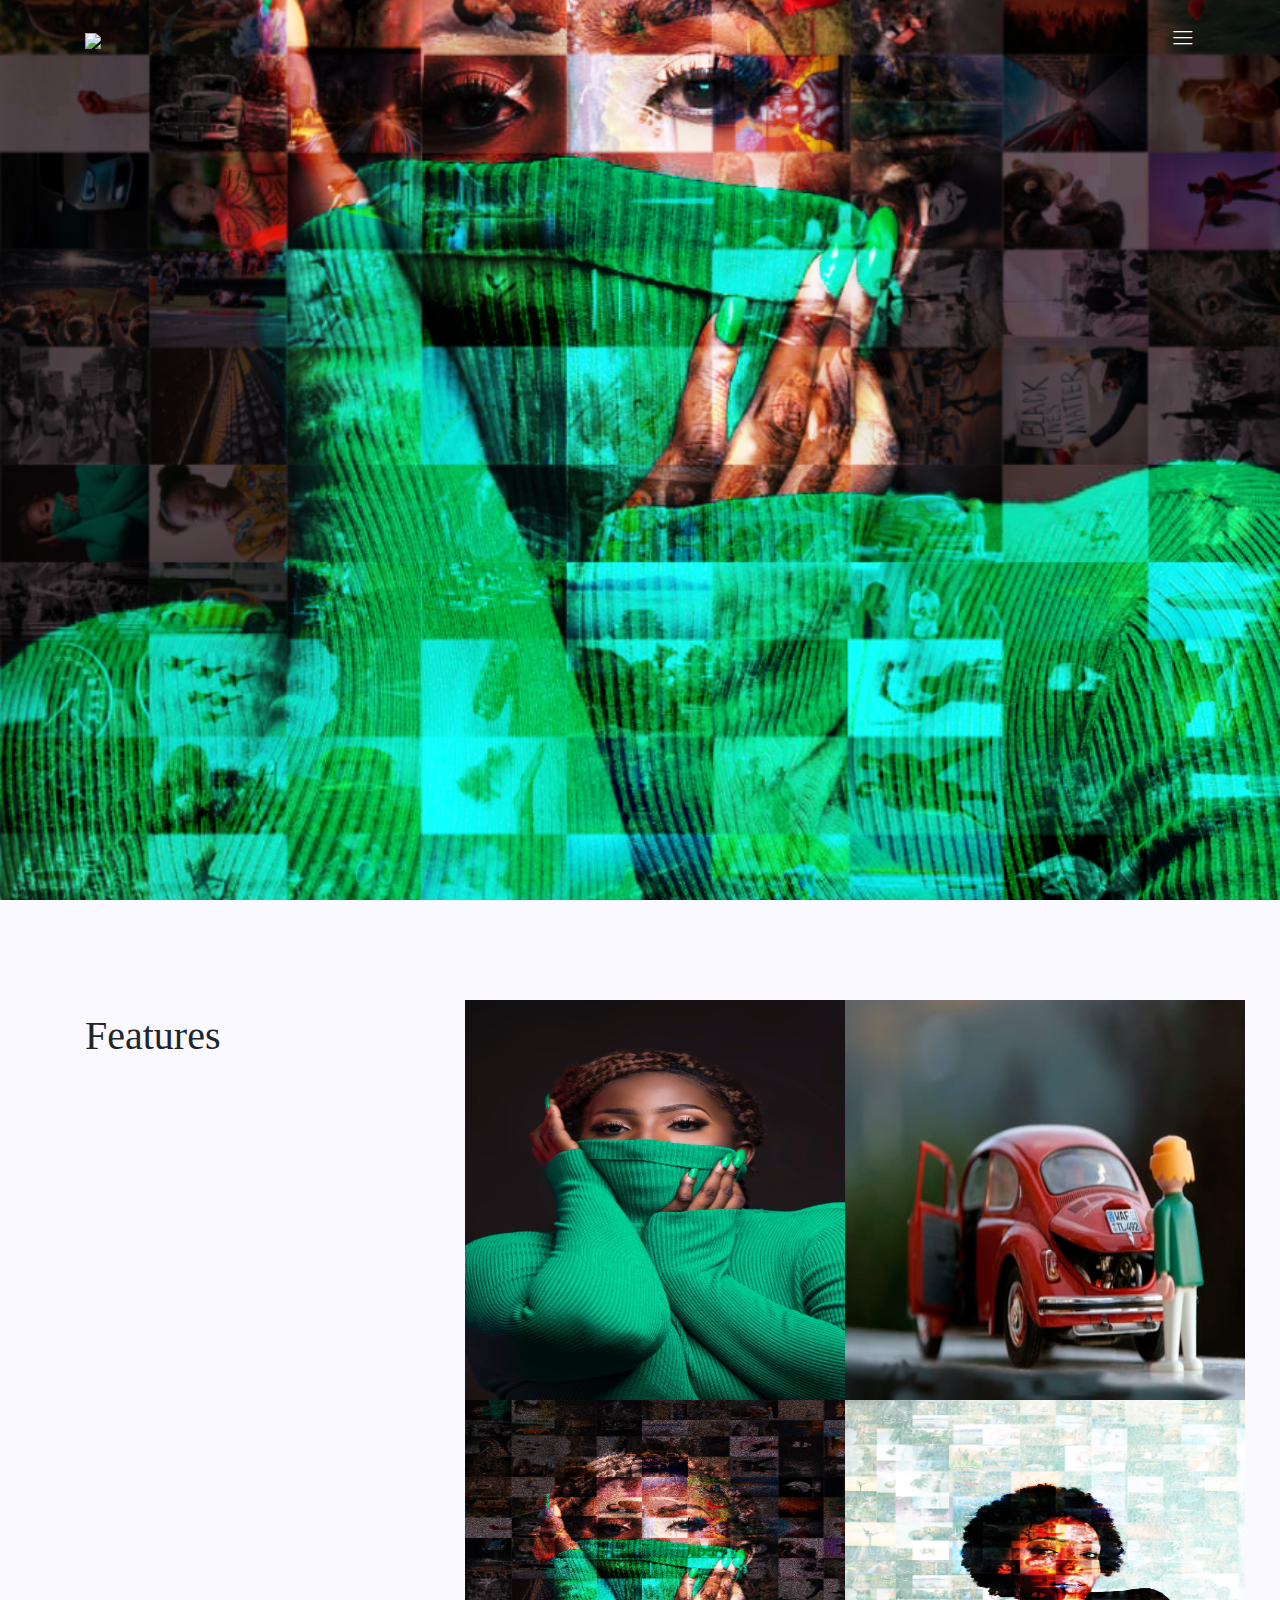
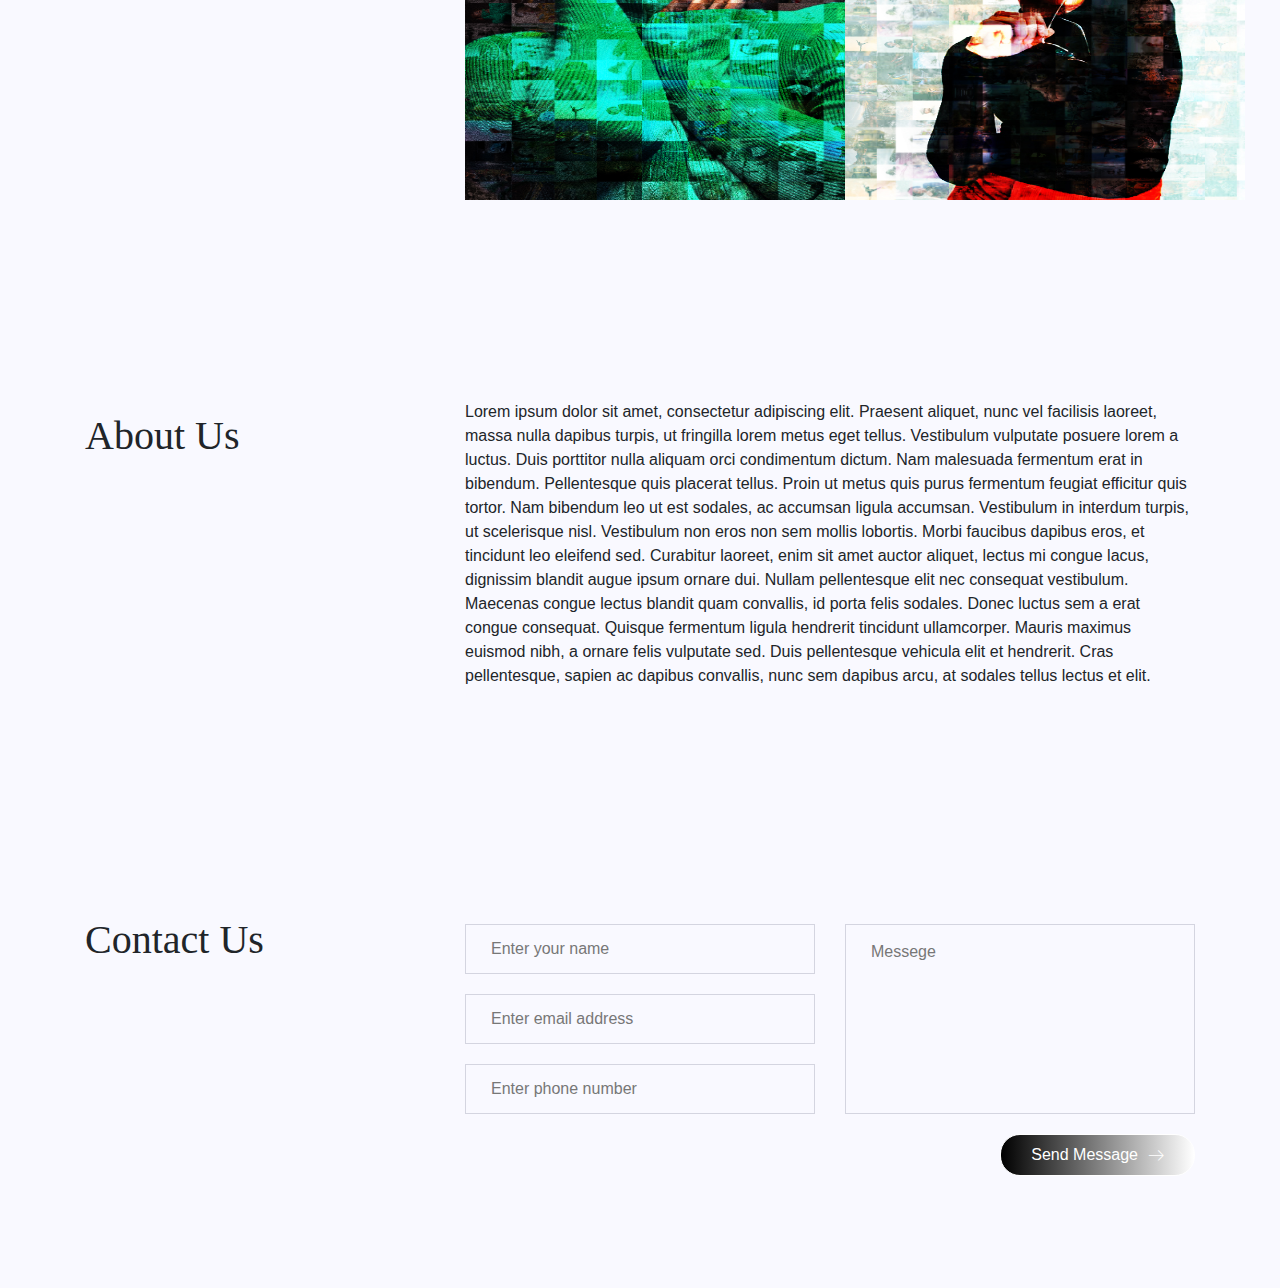
==== index.html @ 848f5e80 "First Website Upload" ====
<!DOCTYPE html>
<html>
<head>
	<!-- Mobile Meta-->
	<meta name="viewpoint" content="width=device-width, initial-scale=1">
	<!--Meta Details-->
	<meta name="author" content="James">
	<meta name="description" content="">
	<meta name="keywords" content="">
	<meta charset="utf-8">

	<!--Project Title-->
	<title>Eccentric Vision Project</title>

	<!--Other Links-->
	<link rel="shortcut icon" href="images/Jay.png">
	<link rel="stylesheet" href="">

	<!--Css Links-->
	<link rel="stylesheet" type="text/css" href="css/linearicons.css">
	<link rel="stylesheet" type="text/css" href="css/main.css">
	<link rel="stylesheet" type="text/css" href="css/bootstrap.css">
	<link href="https://fonts.googleapis.com/css?family=Poppins:100,200,400,300,500,600,700" rel="stylesheet">

	<link rel="stylesheet" href="css/linearicons.css">
			<link rel="stylesheet" href="css/owl.carousel.css">
			<link rel="stylesheet" href="css/font-awesome.min.css">
			<link rel="stylesheet" href="css/magnific-popup.css">
			<link rel="stylesheet" href="css/bootstrap.css">
</head>
<body>
	<!--Home Section-->
	<section class="banner-area relative" id="home">
		<div class="container">
			<header class="default-header">
				<div class="container">
					<div class="header-wrap">
						<div class="header-top d-flex justify-content-between align-items-center">
							<div class="logo">
								<a href="#home">
									<img src="images/pt7.png" style="color: red;">
								</a>
							</div>
							<div class="main menubar d-flex align-items-center">
								<nav class="hide">
									<a href="#home">Home</a>
									<a href="#features">Features</a>
									<a href="#about">About</a>
									<a href="#contact">Contact</a>
								</nav>
								<div class="menu-bar"><span class="lnr lnr-menu"></span></div>
							</div>
						</div>
					</div>
				</div>
			</header>
			<div class="row align-items-center" style="height: 735px;">
				<div class="col-lg-10">
					<div class="banner-content text-center">
						
					</div>
				</div>
			</div>
		</div>
		
	</section>
	<!--/Home Section-->

	<!--Features Section-->
	<section class="contact-area pt-100 pb-100" id="features">
				<div class="container">
					<div class="row d-flex justify-content-center">
						<div class="col-lg-4 title-section">
							<h1 style="font-family: War Wound;">Features</h1>
						</div>
						<div class="col-lg-8">
								<form id="myForm" action="mail.php" method="post" class="contact-form">
									<div class="row justify-content-center">
										<div class="col-lg-6">
											<a href=""><img src="images/pt8.jpg" style="height: 400px;width: 400px;"></a>
										</div>
										<div class="col-lg-6">
											<a href=""><img src="images/pt9.jpg" style="height: 400px;width: 400px;"></a>
										</div>
										<div class="col-lg-6">
											<a href=""><img src="images/Phumzi.jpg" style="height: 400px;width: 400px;"></a>
										</div>
										<div class="col-lg-6">
											<a href=""><img src="images/Phumi.jpg" style="height: 400px;width: 400px;"></a>
										</div>
									</div>
								</form>
						</div>
						
					</div>
				</div>
			</section>
	<!--/Features Section-->

	<!--About Section-->
	<section class="contact-area pt-100 pb-100" id="about">
				<div class="container">
					<div class="row d-flex justify-content-center">
						<div class="col-lg-4 title-section">
							<h1 style="font-family: War Wound;">About Us</h1>
						</div>
						<div class="col-lg-8">
								<p>
									Lorem ipsum dolor sit amet, consectetur adipiscing elit. Praesent aliquet, nunc vel facilisis laoreet, massa nulla dapibus turpis, ut fringilla lorem metus eget tellus. Vestibulum vulputate posuere lorem a luctus. Duis porttitor nulla aliquam orci condimentum dictum. Nam malesuada fermentum erat in bibendum. Pellentesque quis placerat tellus. Proin ut metus quis purus fermentum feugiat efficitur quis tortor. Nam bibendum leo ut est sodales, ac accumsan ligula accumsan.

Vestibulum in interdum turpis, ut scelerisque nisl. Vestibulum non eros non sem mollis lobortis. Morbi faucibus dapibus eros, et tincidunt leo eleifend sed. Curabitur laoreet, enim sit amet auctor aliquet, lectus mi congue lacus, dignissim blandit augue ipsum ornare dui. Nullam pellentesque elit nec consequat vestibulum. Maecenas congue lectus blandit quam convallis, id porta felis sodales. Donec luctus sem a erat congue consequat. Quisque fermentum ligula hendrerit tincidunt ullamcorper. Mauris maximus euismod nibh, a ornare felis vulputate sed. Duis pellentesque vehicula elit et hendrerit. Cras pellentesque, sapien ac dapibus convallis, nunc sem dapibus arcu, at sodales tellus lectus et elit.
								</p>
						</div>
					</div>
				</div>
			</section>
	<!--/About Section-->

	<!--Contact Section-->
	<section class="contact-area pt-100 pb-100" id="contact">
				<div class="container">
					<div class="row d-flex justify-content-center">
						<div class="col-lg-4 title-section">
							<h1 style="font-family: War Wound;">Contact Us</h1>
						</div>
						<div class="col-lg-8">
								<form id="myForm" action="" method="post" class="contact-form">
									<div class="row justify-content-center">
										<div class="col-lg-6">
											<input name="fname" placeholder="Enter your name" onfocus="this.placeholder = ''" onblur="this.placeholder = 'Enter your name'" class="common-input mt-20" required="" type="text">

											<input name="email" placeholder="Enter email address" pattern="[A-Za-z0-9._%+-]+@[A-Za-z0-9.-]+\.[A-Za-z]{1,63}$" onfocus="this.placeholder = ''" onblur="this.placeholder = 'Enter email address'" class="common-input mt-20" required="" type="email">

											<input name="phone" placeholder="Enter phone number"  onfocus="this.placeholder = ''" onblur="this.placeholder = 'Enter phone number'" class="common-input mt-20" required="" type="tel">
										</div>
										<div class="col-lg-6">
											<textarea class="common-textarea mt-20" name="message" placeholder="Messege" onfocus="this.placeholder = ''" onblur="this.placeholder = 'Messege'" required=""></textarea>

											<button class="primary-btn d-inline-flex align-items-center mt-20"><span class="mr-10">Send Message</span><span class="lnr lnr-arrow-right"></span></button> <br>
											<div class="alert-msg"></div>
										</div>
									</div>
								</form>
						</div>
					</div>
				</div>
			</section>
	<!--/Contact Section-->
	<!--Scripts-->
	<script src="js/vendor/jquery-2.2.4.min.js"></script>
			<script src="https://cdnjs.cloudflare.com/ajax/libs/popper.js/1.11.0/umd/popper.min.js" integrity="sha384-b/U6ypiBEHpOf/4+1nzFpr53nxSS+GLCkfwBdFNTxtclqqenISfwAzpKaMNFNmj4" crossorigin="anonymous"></script>
			<script src="js/vendor/bootstrap.min.js"></script>
			<script src="js/owl.carousel.min.js"></script>
			<script src="js/jquery.sticky.js"></script>
			<script src="js/parallax.min.js"></script>
			<script src="js/jquery.magnific-popup.min.js"></script>
			<script src="js/main.js"></script>
</body>
</html>
---- css/linearicons.css ----
@font-face {
	font-family: 'Linearicons-Free';
	src:url('../fonts/Linearicons-Free.eot?w118d');
	src:url('../fonts/Linearicons-Free.eot?#iefixw118d') format('embedded-opentype'),
		url('../fonts/Linearicons-Free.woff2?w118d') format('woff2'),
		url('../fonts/Linearicons-Free.woff?w118d') format('woff'),
		url('../fonts/Linearicons-Free.ttf?w118d') format('truetype'),
		url('../fonts/Linearicons-Free.svg?w118d#Linearicons-Free') format('svg');
	font-weight: normal;
	font-style: normal;
}

.lnr {
	font-family: 'Linearicons-Free';
	speak: none;
	font-style: normal;
	font-weight: normal;
	font-variant: normal;
	text-transform: none;
	line-height: 1;

	/* Better Font Rendering =========== */
	-webkit-font-smoothing: antialiased;
	-moz-osx-font-smoothing: grayscale;
}

.lnr-home:before {
	content: "\e800";
}
.lnr-apartment:before {
	content: "\e801";
}
.lnr-pencil:before {
	content: "\e802";
}
.lnr-magic-wand:before {
	content: "\e803";
}
.lnr-drop:before {
	content: "\e804";
}
.lnr-lighter:before {
	content: "\e805";
}
.lnr-poop:before {
	content: "\e806";
}
.lnr-sun:before {
	content: "\e807";
}
.lnr-moon:before {
	content: "\e808";
}
.lnr-cloud:before {
	content: "\e809";
}
.lnr-cloud-upload:before {
	content: "\e80a";
}
.lnr-cloud-download:before {
	content: "\e80b";
}
.lnr-cloud-sync:before {
	content: "\e80c";
}
.lnr-cloud-check:before {
	content: "\e80d";
}
.lnr-database:before {
	content: "\e80e";
}
.lnr-lock:before {
	content: "\e80f";
}
.lnr-cog:before {
	content: "\e810";
}
.lnr-trash:before {
	content: "\e811";
}
.lnr-dice:before {
	content: "\e812";
}
.lnr-heart:before {
	content: "\e813";
}
.lnr-star:before {
	content: "\e814";
}
.lnr-star-half:before {
	content: "\e815";
}
.lnr-star-empty:before {
	content: "\e816";
}
.lnr-flag:before {
	content: "\e817";
}
.lnr-envelope:before {
	content: "\e818";
}
.lnr-paperclip:before {
	content: "\e819";
}
.lnr-inbox:before {
	content: "\e81a";
}
.lnr-eye:before {
	content: "\e81b";
}
.lnr-printer:before {
	content: "\e81c";
}
.lnr-file-empty:before {
	content: "\e81d";
}
.lnr-file-add:before {
	content: "\e81e";
}
.lnr-enter:before {
	content: "\e81f";
}
.lnr-exit:before {
	content: "\e820";
}
.lnr-graduation-hat:before {
	content: "\e821";
}
.lnr-license:before {
	content: "\e822";
}
.lnr-music-note:before {
	content: "\e823";
}
.lnr-film-play:before {
	content: "\e824";
}
.lnr-camera-video:before {
	content: "\e825";
}
.lnr-camera:before {
	content: "\e826";
}
.lnr-picture:before {
	content: "\e827";
}
.lnr-book:before {
	content: "\e828";
}
.lnr-bookmark:before {
	content: "\e829";
}
.lnr-user:before {
	content: "\e82a";
}
.lnr-users:before {
	content: "\e82b";
}
.lnr-shirt:before {
	content: "\e82c";
}
.lnr-store:before {
	content: "\e82d";
}
.lnr-cart:before {
	content: "\e82e";
}
.lnr-tag:before {
	content: "\e82f";
}
.lnr-phone-handset:before {
	content: "\e830";
}
.lnr-phone:before {
	content: "\e831";
}
.lnr-pushpin:before {
	content: "\e832";
}
.lnr-map-marker:before {
	content: "\e833";
}
.lnr-map:before {
	content: "\e834";
}
.lnr-location:before {
	content: "\e835";
}
.lnr-calendar-full:before {
	content: "\e836";
}
.lnr-keyboard:before {
	content: "\e837";
}
.lnr-spell-check:before {
	content: "\e838";
}
.lnr-screen:before {
	content: "\e839";
}
.lnr-smartphone:before {
	content: "\e83a";
}
.lnr-tablet:before {
	content: "\e83b";
}
.lnr-laptop:before {
	content: "\e83c";
}
.lnr-laptop-phone:before {
	content: "\e83d";
}
.lnr-power-switch:before {
	content: "\e83e";
}
.lnr-bubble:before {
	content: "\e83f";
}
.lnr-heart-pulse:before {
	content: "\e840";
}
.lnr-construction:before {
	content: "\e841";
}
.lnr-pie-chart:before {
	content: "\e842";
}
.lnr-chart-bars:before {
	content: "\e843";
}
.lnr-gift:before {
	content: "\e844";
}
.lnr-diamond:before {
	content: "\e845";
}
.lnr-linearicons:before {
	content: "\e846";
}
.lnr-dinner:before {
	content: "\e847";
}
.lnr-coffee-cup:before {
	content: "\e848";
}
.lnr-leaf:before {
	content: "\e849";
}
.lnr-paw:before {
	content: "\e84a";
}
.lnr-rocket:before {
	content: "\e84b";
}
.lnr-briefcase:before {
	content: "\e84c";
}
.lnr-bus:before {
	content: "\e84d";
}
.lnr-car:before {
	content: "\e84e";
}
.lnr-train:before {
	content: "\e84f";
}
.lnr-bicycle:before {
	content: "\e850";
}
.lnr-wheelchair:before {
	content: "\e851";
}
.lnr-select:before {
	content: "\e852";
}
.lnr-earth:before {
	content: "\e853";
}
.lnr-smile:before {
	content: "\e854";
}
.lnr-sad:before {
	content: "\e855";
}
.lnr-neutral:before {
	content: "\e856";
}
.lnr-mustache:before {
	content: "\e857";
}
.lnr-alarm:before {
	content: "\e858";
}
.lnr-bullhorn:before {
	content: "\e859";
}
.lnr-volume-high:before {
	content: "\e85a";
}
.lnr-volume-medium:before {
	content: "\e85b";
}
.lnr-volume-low:before {
	content: "\e85c";
}
.lnr-volume:before {
	content: "\e85d";
}
.lnr-mic:before {
	content: "\e85e";
}
.lnr-hourglass:before {
	content: "\e85f";
}
.lnr-undo:before {
	content: "\e860";
}
.lnr-redo:before {
	content: "\e861";
}
.lnr-sync:before {
	content: "\e862";
}
.lnr-history:before {
	content: "\e863";
}
.lnr-clock:before {
	content: "\e864";
}
.lnr-download:before {
	content: "\e865";
}
.lnr-upload:before {
	content: "\e866";
}
.lnr-enter-down:before {
	content: "\e867";
}
.lnr-exit-up:before {
	content: "\e868";
}
.lnr-bug:before {
	content: "\e869";
}
.lnr-code:before {
	content: "\e86a";
}
.lnr-link:before {
	content: "\e86b";
}
.lnr-unlink:before {
	content: "\e86c";
}
.lnr-thumbs-up:before {
	content: "\e86d";
}
.lnr-thumbs-down:before {
	content: "\e86e";
}
.lnr-magnifier:before {
	content: "\e86f";
}
.lnr-cross:before {
	content: "\e870";
}
.lnr-menu:before {
	content: "\e871";
}
.lnr-list:before {
	content: "\e872";
}
.lnr-chevron-up:before {
	content: "\e873";
}
.lnr-chevron-down:before {
	content: "\e874";
}
.lnr-chevron-left:before {
	content: "\e875";
}
.lnr-chevron-right:before {
	content: "\e876";
}
.lnr-arrow-up:before {
	content: "\e877";
}
.lnr-arrow-down:before {
	content: "\e878";
}
.lnr-arrow-left:before {
	content: "\e879";
}
.lnr-arrow-right:before {
	content: "\e87a";
}
.lnr-move:before {
	content: "\e87b";
}
.lnr-warning:before {
	content: "\e87c";
}
.lnr-question-circle:before {
	content: "\e87d";
}
.lnr-menu-circle:before {
	content: "\e87e";
}
.lnr-checkmark-circle:before {
	content: "\e87f";
}
.lnr-cross-circle:before {
	content: "\e880";
}
.lnr-plus-circle:before {
	content: "\e881";
}
.lnr-circle-minus:before {
	content: "\e882";
}
.lnr-arrow-up-circle:before {
	content: "\e883";
}
.lnr-arrow-down-circle:before {
	content: "\e884";
}
.lnr-arrow-left-circle:before {
	content: "\e885";
}
.lnr-arrow-right-circle:before {
	content: "\e886";
}
.lnr-chevron-up-circle:before {
	content: "\e887";
}
.lnr-chevron-down-circle:before {
	content: "\e888";
}
.lnr-chevron-left-circle:before {
	content: "\e889";
}
.lnr-chevron-right-circle:before {
	content: "\e88a";
}
.lnr-crop:before {
	content: "\e88b";
}
.lnr-frame-expand:before {
	content: "\e88c";
}
.lnr-frame-contract:before {
	content: "\e88d";
}
.lnr-layers:before {
	content: "\e88e";
}
.lnr-funnel:before {
	content: "\e88f";
}
.lnr-text-format:before {
	content: "\e890";
}
.lnr-text-format-remove:before {
	content: "\e891";
}
.lnr-text-size:before {
	content: "\e892";
}
.lnr-bold:before {
	content: "\e893";
}
.lnr-italic:before {
	content: "\e894";
}
.lnr-underline:before {
	content: "\e895";
}
.lnr-strikethrough:before {
	content: "\e896";
}
.lnr-highlight:before {
	content: "\e897";
}
.lnr-text-align-left:before {
	content: "\e898";
}
.lnr-text-align-center:before {
	content: "\e899";
}
.lnr-text-align-right:before {
	content: "\e89a";
}
.lnr-text-align-justify:before {
	content: "\e89b";
}
.lnr-line-spacing:before {
	content: "\e89c";
}
.lnr-indent-increase:before {
	content: "\e89d";
}
.lnr-indent-decrease:before {
	content: "\e89e";
}
.lnr-pilcrow:before {
	content: "\e89f";
}
.lnr-direction-ltr:before {
	content: "\e8a0";
}
.lnr-direction-rtl:before {
	content: "\e8a1";
}
.lnr-page-break:before {
	content: "\e8a2";
}
.lnr-sort-alpha-asc:before {
	content: "\e8a3";
}
.lnr-sort-amount-asc:before {
	content: "\e8a4";
}
.lnr-hand:before {
	content: "\e8a5";
}
.lnr-pointer-up:before {
	content: "\e8a6";
}
.lnr-pointer-right:before {
	content: "\e8a7";
}
.lnr-pointer-down:before {
	content: "\e8a8";
}
.lnr-pointer-left:before {
	content: "\e8a9";
}
---- css/main.css ----
/*--------------------------- Color variations ----------------------*/
/* Medium Layout: 1280px */
/* Tablet Layout: 768px */
/* Mobile Layout: 320px */
/* Wide Mobile Layout: 480px */
/* =================================== */
/*  Basic Style 
/* =================================== */
::-moz-selection {
  /* Code for Firefox */
  background-color: #691cff;
  color: #fff;
}

::selection {
  background-color: #691cff;
  color: #fff;
}

::-webkit-input-placeholder {
  /* WebKit, Blink, Edge */
  color: #777777;
  font-weight: 300;
}

:-moz-placeholder {
  /* Mozilla Firefox 4 to 18 */
  color: #777777;
  opacity: 1;
  font-weight: 300;
}

::-moz-placeholder {
  /* Mozilla Firefox 19+ */
  color: #777777;
  opacity: 1;
  font-weight: 300;
}

:-ms-input-placeholder {
  /* Internet Explorer 10-11 */
  color: #777777;
  font-weight: 300;
}

::-ms-input-placeholder {
  /* Microsoft Edge */
  color: #777777;
  font-weight: 300;
}

body {
  color: #777777;
  font-family: "Poppins", sans-serif;
  font-size: 14px;
  font-weight: 300;
  line-height: 1.625em;
  position: relative;
}

ol, ul {
  margin: 0;
  padding: 0;
  list-style: none;
}

select {
  display: block;
}

figure {
  margin: 0;
}

a {
  -webkit-transition: all 0.3s ease 0s;
  -moz-transition: all 0.3s ease 0s;
  -o-transition: all 0.3s ease 0s;
  transition: all 0.3s ease 0s;
}

iframe {
  border: 0;
}

a, a:focus, a:hover {
  text-decoration: none;
  outline: 0;
}

.btn.active.focus,
.btn.active:focus,
.btn.focus,
.btn.focus:active,
.btn:active:focus,
.btn:focus {
  text-decoration: none;
  outline: 0;
}

.card-panel {
  margin: 0;
  padding: 60px;
}

/**
 *  Typography
 *
 **/
.btn i, .btn-large i, .btn-floating i, .btn-large i, .btn-flat i {
  font-size: 1em;
  line-height: inherit;
}

.gray-bg {
  background: #f9f9ff;
}

h1, h2, h3,
h4, h5, h6 {
  font-family: "Poppins", sans-serif;
  color: #222222;
  line-height: 1.2em !important;
  margin-bottom: 0;
  margin-top: 0;
  font-weight: 600;
}

.h1, .h2, .h3,
.h4, .h5, .h6 {
  margin-bottom: 0;
  margin-top: 0;
  font-family: "Poppins", sans-serif;
  font-weight: 600;
  color: #222222;
}

h1, .h1 {
  font-size: 36px;
}

h2, .h2 {
  font-size: 30px;
}

h3, .h3 {
  font-size: 24px;
}

h4, .h4 {
  font-size: 18px;
}

h5, .h5 {
  font-size: 16px;
}

h6, .h6 {
  font-size: 14px;
  color: #222222;
}

td, th {
  border-radius: 0px;
}

/**
 * For modern browsers
 * 1. The space content is one way to avoid an Opera bug when the
 *    contenteditable attribute is included anywhere else in the document.
 *    Otherwise it causes space to appear at the top and bottom of elements
 *    that are clearfixed.
 * 2. The use of `table` rather than `block` is only necessary if using
 *    `:before` to contain the top-margins of child elements.
 */
.clear::before, .clear::after {
  content: " ";
  display: table;
}

.clear::after {
  clear: both;
}

.fz-11 {
  font-size: 11px;
}

.fz-12 {
  font-size: 12px;
}

.fz-13 {
  font-size: 13px;
}

.fz-14 {
  font-size: 14px;
}

.fz-15 {
  font-size: 15px;
}

.fz-16 {
  font-size: 16px;
}

.fz-18 {
  font-size: 18px;
}

.fz-30 {
  font-size: 30px;
}

.fz-48 {
  font-size: 48px !important;
}

.fw100 {
  font-weight: 100;
}

.fw300 {
  font-weight: 300;
}

.fw400 {
  font-weight: 400 !important;
}

.fw500 {
  font-weight: 500;
}

.f700 {
  font-weight: 700;
}

.fsi {
  font-style: italic;
}

.mt-10 {
  margin-top: 10px;
}

.mt-15 {
  margin-top: 15px;
}

.mt-20 {
  margin-top: 20px;
}

.mt-25 {
  margin-top: 25px;
}

.mt-30 {
  margin-top: 30px;
}

.mt-35 {
  margin-top: 35px;
}

.mt-40 {
  margin-top: 40px;
}

.mt-50 {
  margin-top: 50px;
}

.mt-60 {
  margin-top: 60px;
}

.mt-70 {
  margin-top: 70px;
}

.mt-80 {
  margin-top: 80px;
}

.mt-100 {
  margin-top: 100px;
}

.mt-120 {
  margin-top: 120px;
}

.mt-150 {
  margin-top: 150px;
}

.ml-0 {
  margin-left: 0 !important;
}

.ml-5 {
  margin-left: 5px !important;
}

.ml-10 {
  margin-left: 10px;
}

.ml-15 {
  margin-left: 15px;
}

.ml-20 {
  margin-left: 20px;
}

.ml-30 {
  margin-left: 30px;
}

.ml-50 {
  margin-left: 50px;
}

.mr-0 {
  margin-right: 0 !important;
}

.mr-5 {
  margin-right: 5px !important;
}

.mr-15 {
  margin-right: 15px;
}

.mr-10 {
  margin-right: 10px;
}

.mr-20 {
  margin-right: 20px;
}

.mr-30 {
  margin-right: 30px;
}

.mr-50 {
  margin-right: 50px;
}

.mb-0 {
  margin-bottom: 0px;
}

.mb-0-i {
  margin-bottom: 0px !important;
}

.mb-5 {
  margin-bottom: 5px;
}

.mb-10 {
  margin-bottom: 10px;
}

.mb-15 {
  margin-bottom: 15px;
}

.mb-20 {
  margin-bottom: 20px;
}

.mb-25 {
  margin-bottom: 25px;
}

.mb-30 {
  margin-bottom: 30px;
}

.mb-40 {
  margin-bottom: 40px;
}

.mb-50 {
  margin-bottom: 50px;
}

.mb-60 {
  margin-bottom: 60px;
}

.mb-70 {
  margin-bottom: 70px;
}

.mb-80 {
  margin-bottom: 80px;
}

.mb-90 {
  margin-bottom: 90px;
}

.mb-100 {
  margin-bottom: 100px;
}

.pt-0 {
  padding-top: 0px;
}

.pt-10 {
  padding-top: 10px;
}

.pt-15 {
  padding-top: 15px;
}

.pt-20 {
  padding-top: 20px;
}

.pt-25 {
  padding-top: 25px;
}

.pt-30 {
  padding-top: 30px;
}

.pt-40 {
  padding-top: 40px;
}

.pt-50 {
  padding-top: 50px;
}

.pt-60 {
  padding-top: 60px;
}

.pt-70 {
  padding-top: 70px;
}

.pt-80 {
  padding-top: 80px;
}

.pt-90 {
  padding-top: 90px;
}

.pt-100 {
  padding-top: 100px;
}

.pt-120 {
  padding-top: 120px;
}

.pt-150 {
  padding-top: 150px;
}

.pb-0 {
  padding-bottom: 0px;
}

.pb-10 {
  padding-bottom: 10px;
}

.pb-15 {
  padding-bottom: 15px;
}

.pb-20 {
  padding-bottom: 20px;
}

.pb-25 {
  padding-bottom: 25px;
}

.pb-30 {
  padding-bottom: 30px;
}

.pb-40 {
  padding-bottom: 40px;
}

.pb-50 {
  padding-bottom: 50px;
}

.pb-60 {
  padding-bottom: 60px;
}

.pb-70 {
  padding-bottom: 70px;
}

.pb-80 {
  padding-bottom: 80px;
}

.pb-90 {
  padding-bottom: 90px;
}

.pb-100 {
  padding-bottom: 100px;
}

.pb-120 {
  padding-bottom: 120px;
}

.pb-150 {
  padding-bottom: 150px;
}

.pr-30 {
  padding-right: 30px;
}

.pl-30 {
  padding-left: 30px;
}

.pl-90 {
  padding-left: 90px;
}

.p-40 {
  padding: 40px;
}

.float-left {
  float: left;
}

.float-right {
  float: right;
}

.text-italic {
  font-style: italic;
}

.text-white {
  color: #fff;
}

.transition {
  -webkit-transition: all 0.3s ease 0s;
  -moz-transition: all 0.3s ease 0s;
  -o-transition: all 0.3s ease 0s;
  transition: all 0.3s ease 0s;
}

.section-full {
  padding: 100px 0;
}

.section-half {
  padding: 75px 0;
}

.text-center {
  text-align: center;
}

.text-left {
  text-align: left;
}

.text-rigth {
  text-align: right;
}

.flex {
  display: -webkit-box;
  display: -webkit-flex;
  display: -moz-flex;
  display: -ms-flexbox;
  display: flex;
}

.inline-flex {
  display: -webkit-inline-box;
  display: -webkit-inline-flex;
  display: -moz-inline-flex;
  display: -ms-inline-flexbox;
  display: inline-flex;
}

.flex-grow {
  -webkit-box-flex: 1;
  -webkit-flex-grow: 1;
  -moz-flex-grow: 1;
  -ms-flex-positive: 1;
  flex-grow: 1;
}

.flex-wrap {
  -webkit-flex-wrap: wrap;
  -moz-flex-wrap: wrap;
  -ms-flex-wrap: wrap;
  flex-wrap: wrap;
}

.flex-left {
  -webkit-box-pack: start;
  -ms-flex-pack: start;
  -webkit-justify-content: flex-start;
  -moz-justify-content: flex-start;
  justify-content: flex-start;
}

.flex-middle {
  -webkit-box-align: center;
  -ms-flex-align: center;
  -webkit-align-items: center;
  -moz-align-items: center;
  align-items: center;
}

.flex-right {
  -webkit-box-pack: end;
  -ms-flex-pack: end;
  -webkit-justify-content: flex-end;
  -moz-justify-content: flex-end;
  justify-content: flex-end;
}

.flex-top {
  -webkit-align-self: flex-start;
  -moz-align-self: flex-start;
  -ms-flex-item-align: start;
  align-self: flex-start;
}

.flex-center {
  -webkit-box-pack: center;
  -ms-flex-pack: center;
  -webkit-justify-content: center;
  -moz-justify-content: center;
  justify-content: center;
}

.flex-bottom {
  -webkit-align-self: flex-end;
  -moz-align-self: flex-end;
  -ms-flex-item-align: end;
  align-self: flex-end;
}

.space-between {
  -webkit-box-pack: justify;
  -ms-flex-pack: justify;
  -webkit-justify-content: space-between;
  -moz-justify-content: space-between;
  justify-content: space-between;
}

.space-around {
  -ms-flex-pack: distribute;
  -webkit-justify-content: space-around;
  -moz-justify-content: space-around;
  justify-content: space-around;
}

.flex-column {
  -webkit-box-direction: normal;
  -webkit-box-orient: vertical;
  -webkit-flex-direction: column;
  -moz-flex-direction: column;
  -ms-flex-direction: column;
  flex-direction: column;
}

.flex-cell {
  display: -webkit-box;
  display: -webkit-flex;
  display: -moz-flex;
  display: -ms-flexbox;
  display: flex;
  -webkit-box-flex: 1;
  -webkit-flex-grow: 1;
  -moz-flex-grow: 1;
  -ms-flex-positive: 1;
  flex-grow: 1;
}

.display-table {
  display: table;
}

.light {
  color: #fff;
}

.dark {
  color: #000;
}

.relative {
  position: relative;
}

.overflow-hidden {
  overflow: hidden;
}

.overlay {
  position: absolute;
  left: 0;
  right: 0;
  top: 0;
  bottom: 0;
}

.container.fullwidth {
  width: 100%;
}

.container.no-padding {
  padding-left: 0;
  padding-right: 0;
}

.no-padding {
  padding: 0;
}

.section-bg {
  background: #f9fafc;
}

@media (max-width: 767px) {
  .no-flex-xs {
    display: block !important;
  }
}

.row.no-margin {
  margin-left: 0;
  margin-right: 0;
}

.sample-text-area {
  background: #fff;
  padding: 100px 0 70px 0;
}

.text-heading {
  margin-bottom: 30px;
  font-size: 24px;
}

b, i, sup, sub, u, del {
  color: #fcd2ff;
}

h1 {
  font-size: 36px;
}

h2 {
  font-size: 30px;
}

h3 {
  font-size: 24px;
}

h4 {
  font-size: 18px;
}

h5 {
  font-size: 16px;
}

h6 {
  font-size: 14px;
}

h1, h2, h3, h4, h5, h6 {
  line-height: 1.5em;
}

.typography h1, .typography h2, .typography h3, .typography h4, .typography h5, .typography h6 {
  color: #777777;
}

.button-area {
  background: #fff;
}

.button-area .border-top-generic {
  padding: 70px 15px;
  border-top: 1px dotted #eee;
}

.button-group-area .genric-btn {
  margin-right: 10px;
  margin-top: 10px;
}

.button-group-area .genric-btn:last-child {
  margin-right: 0;
}

.genric-btn {
  display: inline-block;
  outline: none;
  line-height: 40px;
  padding: 0 30px;
  font-size: 1em;
  text-align: center;
  text-decoration: none;
  font-weight: 500;
  cursor: pointer;
  -webkit-transition: all 0.3s ease 0s;
  -moz-transition: all 0.3s ease 0s;
  -o-transition: all 0.3s ease 0s;
  transition: all 0.3s ease 0s;
}

.genric-btn:focus {
  outline: none;
}

.genric-btn.e-large {
  padding: 0 40px;
  line-height: 50px;
}

.genric-btn.large {
  line-height: 45px;
}

.genric-btn.medium {
  line-height: 30px;
}

.genric-btn.small {
  line-height: 25px;
}

.genric-btn.radius {
  border-radius: 3px;
}

.genric-btn.circle {
  border-radius: 20px;
}

.genric-btn.arrow {
  display: -webkit-inline-box;
  display: -ms-inline-flexbox;
  display: inline-flex;
  -webkit-box-align: center;
  -ms-flex-align: center;
  align-items: center;
}

.genric-btn.arrow span {
  margin-left: 10px;
}

.genric-btn.default {
  color: #222222;
  background: #f9f9ff;
  border: 1px solid transparent;
}

.genric-btn.default:hover {
  border: 1px solid #f9f9ff;
  background: #fff;
}

.genric-btn.default-border {
  border: 1px solid #f9f9ff;
  background: #fff;
}

.genric-btn.default-border:hover {
  color: #222222;
  background: #f9f9ff;
  border: 1px solid transparent;
}

.genric-btn.primary {
  color: #fff;
  background: #fcd2ff;
  border: 1px solid transparent;
}

.genric-btn.primary:hover {
  color: #fcd2ff;
  border: 1px solid #fcd2ff;
  background: #fff;
}

.genric-btn.primary-border {
  color: #fcd2ff;
  border: 1px solid #fcd2ff;
  background: #fff;
}

.genric-btn.primary-border:hover {
  color: #fff;
  background: #fcd2ff;
  border: 1px solid transparent;
}

.genric-btn.success {
  color: #fff;
  background: #4cd3e3;
  border: 1px solid transparent;
}

.genric-btn.success:hover {
  color: #4cd3e3;
  border: 1px solid #4cd3e3;
  background: #fff;
}

.genric-btn.success-border {
  color: #4cd3e3;
  border: 1px solid #4cd3e3;
  background: #fff;
}

.genric-btn.success-border:hover {
  color: #fff;
  background: #4cd3e3;
  border: 1px solid transparent;
}

.genric-btn.info {
  color: #fff;
  background: #38a4ff;
  border: 1px solid transparent;
}

.genric-btn.info:hover {
  color: #38a4ff;
  border: 1px solid #38a4ff;
  background: #fff;
}

.genric-btn.info-border {
  color: #38a4ff;
  border: 1px solid #38a4ff;
  background: #fff;
}

.genric-btn.info-border:hover {
  color: #fff;
  background: #38a4ff;
  border: 1px solid transparent;
}

.genric-btn.warning {
  color: #fff;
  background: #f4e700;
  border: 1px solid transparent;
}

.genric-btn.warning:hover {
  color: #f4e700;
  border: 1px solid #f4e700;
  background: #fff;
}

.genric-btn.warning-border {
  color: #f4e700;
  border: 1px solid #f4e700;
  background: #fff;
}

.genric-btn.warning-border:hover {
  color: #fff;
  background: #f4e700;
  border: 1px solid transparent;
}

.genric-btn.danger {
  color: #fff;
  background: #f44a40;
  border: 1px solid transparent;
}

.genric-btn.danger:hover {
  color: #f44a40;
  border: 1px solid #f44a40;
  background: #fff;
}

.genric-btn.danger-border {
  color: #f44a40;
  border: 1px solid #f44a40;
  background: #fff;
}

.genric-btn.danger-border:hover {
  color: #fff;
  background: #f44a40;
  border: 1px solid transparent;
}

.genric-btn.link {
  color: #222222;
  background: #f9f9ff;
  text-decoration: underline;
  border: 1px solid transparent;
}

.genric-btn.link:hover {
  color: #222222;
  border: 1px solid #f9f9ff;
  background: #fff;
}

.genric-btn.link-border {
  color: #222222;
  border: 1px solid #f9f9ff;
  background: #fff;
  text-decoration: underline;
}

.genric-btn.link-border:hover {
  color: #222222;
  background: #f9f9ff;
  border: 1px solid transparent;
}

.genric-btn.disable {
  color: #222222, 0.3;
  background: #f9f9ff;
  border: 1px solid transparent;
  cursor: not-allowed;
}

.generic-blockquote {
  padding: 30px 50px 30px 30px;
  background: #f9f9ff;
  border-left: 2px solid #fcd2ff;
}

.progress-table-wrap {
  overflow-x: scroll;
}

.progress-table {
  background: #f9f9ff;
  padding: 15px 0px 30px 0px;
  min-width: 800px;
}

.progress-table .serial {
  width: 11.83%;
  padding-left: 30px;
}

.progress-table .country {
  width: 28.07%;
}

.progress-table .visit {
  width: 19.74%;
}

.progress-table .percentage {
  width: 40.36%;
  padding-right: 50px;
}

.progress-table .table-head {
  display: flex;
}

.progress-table .table-head .serial, .progress-table .table-head .country, .progress-table .table-head .visit, .progress-table .table-head .percentage {
  color: #222222;
  line-height: 40px;
  text-transform: uppercase;
  font-weight: 500;
}

.progress-table .table-row {
  padding: 15px 0;
  border-top: 1px solid #edf3fd;
  display: flex;
}

.progress-table .table-row .serial, .progress-table .table-row .country, .progress-table .table-row .visit, .progress-table .table-row .percentage {
  display: flex;
  align-items: center;
}

.progress-table .table-row .country img {
  margin-right: 15px;
}

.progress-table .table-row .percentage .progress {
  width: 80%;
  border-radius: 0px;
  background: transparent;
}

.progress-table .table-row .percentage .progress .progress-bar {
  height: 5px;
  line-height: 5px;
}

.progress-table .table-row .percentage .progress .progress-bar.color-1 {
  background-color: #6382e6;
}

.progress-table .table-row .percentage .progress .progress-bar.color-2 {
  background-color: #e66686;
}

.progress-table .table-row .percentage .progress .progress-bar.color-3 {
  background-color: #f09359;
}

.progress-table .table-row .percentage .progress .progress-bar.color-4 {
  background-color: #73fbaf;
}

.progress-table .table-row .percentage .progress .progress-bar.color-5 {
  background-color: #73fbaf;
}

.progress-table .table-row .percentage .progress .progress-bar.color-6 {
  background-color: #6382e6;
}

.progress-table .table-row .percentage .progress .progress-bar.color-7 {
  background-color: #a367e7;
}

.progress-table .table-row .percentage .progress .progress-bar.color-8 {
  background-color: #e66686;
}

.single-gallery-image {
  margin-top: 30px;
  background-repeat: no-repeat !important;
  background-position: center center !important;
  background-size: cover !important;
  height: 200px;
}

.list-style {
  width: 14px;
  height: 14px;
}

.unordered-list li {
  position: relative;
  padding-left: 30px;
  line-height: 1.82em !important;
}

.unordered-list li:before {
  content: "";
  position: absolute;
  width: 14px;
  height: 14px;
  border: 3px solid #fcd2ff;
  background: #fff;
  top: 4px;
  left: 0;
  border-radius: 50%;
}

.ordered-list {
  margin-left: 30px;
}

.ordered-list li {
  list-style-type: decimal-leading-zero;
  color: #fcd2ff;
  font-weight: 500;
  line-height: 1.82em !important;
}

.ordered-list li span {
  font-weight: 300;
  color: #777777;
}

.ordered-list-alpha li {
  margin-left: 30px;
  list-style-type: lower-alpha;
  color: #fcd2ff;
  font-weight: 500;
  line-height: 1.82em !important;
}

.ordered-list-alpha li span {
  font-weight: 300;
  color: #777777;
}

.ordered-list-roman li {
  margin-left: 30px;
  list-style-type: lower-roman;
  color: #fcd2ff;
  font-weight: 500;
  line-height: 1.82em !important;
}

.ordered-list-roman li span {
  font-weight: 300;
  color: #777777;
}

.single-input {
  display: block;
  width: 100%;
  line-height: 40px;
  border: none;
  outline: none;
  background: #f9f9ff;
  padding: 0 20px;
}

.single-input:focus {
  outline: none;
}

.input-group-icon {
  position: relative;
}

.input-group-icon .icon {
  position: absolute;
  left: 20px;
  top: 0;
  line-height: 40px;
  z-index: 3;
}

.input-group-icon .icon i {
  color: #797979;
}

.input-group-icon .single-input {
  padding-left: 45px;
}

.single-textarea {
  display: block;
  width: 100%;
  line-height: 40px;
  border: none;
  outline: none;
  background: #f9f9ff;
  padding: 0 20px;
  height: 100px;
  resize: none;
}

.single-textarea:focus {
  outline: none;
}

.single-input-primary {
  display: block;
  width: 100%;
  line-height: 40px;
  border: 1px solid transparent;
  outline: none;
  background: #f9f9ff;
  padding: 0 20px;
}

.single-input-primary:focus {
  outline: none;
  border: 1px solid #fcd2ff;
}

.single-input-accent {
  display: block;
  width: 100%;
  line-height: 40px;
  border: 1px solid transparent;
  outline: none;
  background: #f9f9ff;
  padding: 0 20px;
}

.single-input-accent:focus {
  outline: none;
  border: 1px solid #eb6b55;
}

.single-input-secondary {
  display: block;
  width: 100%;
  line-height: 40px;
  border: 1px solid transparent;
  outline: none;
  background: #f9f9ff;
  padding: 0 20px;
}

.single-input-secondary:focus {
  outline: none;
  border: 1px solid #f09359;
}

.default-switch {
  width: 35px;
  height: 17px;
  border-radius: 8.5px;
  background: #f9f9ff;
  position: relative;
  cursor: pointer;
}

.default-switch input {
  position: absolute;
  left: 0;
  top: 0;
  right: 0;
  bottom: 0;
  width: 100%;
  height: 100%;
  opacity: 0;
  cursor: pointer;
}

.default-switch input + label {
  position: absolute;
  top: 1px;
  left: 1px;
  width: 15px;
  height: 15px;
  border-radius: 50%;
  background: #fcd2ff;
  -webkit-transition: all 0.2s;
  -moz-transition: all 0.2s;
  -o-transition: all 0.2s;
  transition: all 0.2s;
  box-shadow: 0px 4px 5px 0px rgba(0, 0, 0, 0.2);
  cursor: pointer;
}

.default-switch input:checked + label {
  left: 19px;
}

.primary-switch {
  width: 35px;
  height: 17px;
  border-radius: 8.5px;
  background: #f9f9ff;
  position: relative;
  cursor: pointer;
}

.primary-switch input {
  position: absolute;
  left: 0;
  top: 0;
  right: 0;
  bottom: 0;
  width: 100%;
  height: 100%;
  opacity: 0;
}

.primary-switch input + label {
  position: absolute;
  left: 0;
  top: 0;
  right: 0;
  bottom: 0;
  width: 100%;
  height: 100%;
}

.primary-switch input + label:before {
  content: "";
  position: absolute;
  left: 0;
  top: 0;
  right: 0;
  bottom: 0;
  width: 100%;
  height: 100%;
  background: transparent;
  border-radius: 8.5px;
  cursor: pointer;
  -webkit-transition: all 0.2s;
  -moz-transition: all 0.2s;
  -o-transition: all 0.2s;
  transition: all 0.2s;
}

.primary-switch input + label:after {
  content: "";
  position: absolute;
  top: 1px;
  left: 1px;
  width: 15px;
  height: 15px;
  border-radius: 50%;
  background: #fff;
  -webkit-transition: all 0.2s;
  -moz-transition: all 0.2s;
  -o-transition: all 0.2s;
  transition: all 0.2s;
  box-shadow: 0px 4px 5px 0px rgba(0, 0, 0, 0.2);
  cursor: pointer;
}

.primary-switch input:checked + label:after {
  left: 19px;
}

.primary-switch input:checked + label:before {
  background: #fcd2ff;
}

.confirm-switch {
  width: 35px;
  height: 17px;
  border-radius: 8.5px;
  background: #f9f9ff;
  position: relative;
  cursor: pointer;
}

.confirm-switch input {
  position: absolute;
  left: 0;
  top: 0;
  right: 0;
  bottom: 0;
  width: 100%;
  height: 100%;
  opacity: 0;
}

.confirm-switch input + label {
  position: absolute;
  left: 0;
  top: 0;
  right: 0;
  bottom: 0;
  width: 100%;
  height: 100%;
}

.confirm-switch input + label:before {
  content: "";
  position: absolute;
  left: 0;
  top: 0;
  right: 0;
  bottom: 0;
  width: 100%;
  height: 100%;
  background: transparent;
  border-radius: 8.5px;
  -webkit-transition: all 0.2s;
  -moz-transition: all 0.2s;
  -o-transition: all 0.2s;
  transition: all 0.2s;
  cursor: pointer;
}

.confirm-switch input + label:after {
  content: "";
  position: absolute;
  top: 1px;
  left: 1px;
  width: 15px;
  height: 15px;
  border-radius: 50%;
  background: #fff;
  -webkit-transition: all 0.2s;
  -moz-transition: all 0.2s;
  -o-transition: all 0.2s;
  transition: all 0.2s;
  box-shadow: 0px 4px 5px 0px rgba(0, 0, 0, 0.2);
  cursor: pointer;
}

.confirm-switch input:checked + label:after {
  left: 19px;
}

.confirm-switch input:checked + label:before {
  background: #4cd3e3;
}

.primary-checkbox {
  width: 16px;
  height: 16px;
  border-radius: 3px;
  background: #f9f9ff;
  position: relative;
  cursor: pointer;
}

.primary-checkbox input {
  position: absolute;
  left: 0;
  top: 0;
  right: 0;
  bottom: 0;
  width: 100%;
  height: 100%;
  opacity: 0;
}

.primary-checkbox input + label {
  position: absolute;
  left: 0;
  top: 0;
  right: 0;
  bottom: 0;
  width: 100%;
  height: 100%;
  border-radius: 3px;
  cursor: pointer;
  border: 1px solid #f1f1f1;
}

.primary-checkbox input:checked + label {
  background: url(../img/elements/primary-check.png) no-repeat center center/cover;
  border: none;
}

.confirm-checkbox {
  width: 16px;
  height: 16px;
  border-radius: 3px;
  background: #f9f9ff;
  position: relative;
  cursor: pointer;
}

.confirm-checkbox input {
  position: absolute;
  left: 0;
  top: 0;
  right: 0;
  bottom: 0;
  width: 100%;
  height: 100%;
  opacity: 0;
}

.confirm-checkbox input + label {
  position: absolute;
  left: 0;
  top: 0;
  right: 0;
  bottom: 0;
  width: 100%;
  height: 100%;
  border-radius: 3px;
  cursor: pointer;
  border: 1px solid #f1f1f1;
}

.confirm-checkbox input:checked + label {
  background: url(../img/elements/success-check.png) no-repeat center center/cover;
  border: none;
}

.disabled-checkbox {
  width: 16px;
  height: 16px;
  border-radius: 3px;
  background: #f9f9ff;
  position: relative;
  cursor: pointer;
}

.disabled-checkbox input {
  position: absolute;
  left: 0;
  top: 0;
  right: 0;
  bottom: 0;
  width: 100%;
  height: 100%;
  opacity: 0;
}

.disabled-checkbox input + label {
  position: absolute;
  left: 0;
  top: 0;
  right: 0;
  bottom: 0;
  width: 100%;
  height: 100%;
  border-radius: 3px;
  cursor: pointer;
  border: 1px solid #f1f1f1;
}

.disabled-checkbox input:disabled {
  cursor: not-allowed;
  z-index: 3;
}

.disabled-checkbox input:checked + label {
  background: url(../img/elements/disabled-check.png) no-repeat center center/cover;
  border: none;
}

.primary-radio {
  width: 16px;
  height: 16px;
  border-radius: 8px;
  background: #f9f9ff;
  position: relative;
  cursor: pointer;
}

.primary-radio input {
  position: absolute;
  left: 0;
  top: 0;
  right: 0;
  bottom: 0;
  width: 100%;
  height: 100%;
  opacity: 0;
}

.primary-radio input + label {
  position: absolute;
  left: 0;
  top: 0;
  right: 0;
  bottom: 0;
  width: 100%;
  height: 100%;
  border-radius: 8px;
  cursor: pointer;
  border: 1px solid #f1f1f1;
}

.primary-radio input:checked + label {
  background: url(../img/elements/primary-radio.png) no-repeat center center/cover;
  border: none;
}

.confirm-radio {
  width: 16px;
  height: 16px;
  border-radius: 8px;
  background: #f9f9ff;
  position: relative;
  cursor: pointer;
}

.confirm-radio input {
  position: absolute;
  left: 0;
  top: 0;
  right: 0;
  bottom: 0;
  width: 100%;
  height: 100%;
  opacity: 0;
}

.confirm-radio input + label {
  position: absolute;
  left: 0;
  top: 0;
  right: 0;
  bottom: 0;
  width: 100%;
  height: 100%;
  border-radius: 8px;
  cursor: pointer;
  border: 1px solid #f1f1f1;
}

.confirm-radio input:checked + label {
  background: url(../img/elements/success-radio.png) no-repeat center center/cover;
  border: none;
}

.disabled-radio {
  width: 16px;
  height: 16px;
  border-radius: 8px;
  background: #f9f9ff;
  position: relative;
  cursor: pointer;
}

.disabled-radio input {
  position: absolute;
  left: 0;
  top: 0;
  right: 0;
  bottom: 0;
  width: 100%;
  height: 100%;
  opacity: 0;
}

.disabled-radio input + label {
  position: absolute;
  left: 0;
  top: 0;
  right: 0;
  bottom: 0;
  width: 100%;
  height: 100%;
  border-radius: 8px;
  cursor: pointer;
  border: 1px solid #f1f1f1;
}

.disabled-radio input:disabled {
  cursor: not-allowed;
  z-index: 3;
}

.disabled-radio input:checked + label {
  background: url(../img/elements/disabled-radio.png) no-repeat center center/cover;
  border: none;
}

.default-select {
  height: 40px;
}

.default-select .nice-select {
  border: none;
  border-radius: 0px;
  height: 40px;
  background: #f9f9ff;
  padding-left: 20px;
  padding-right: 40px;
}

.default-select .nice-select .list {
  margin-top: 0;
  border: none;
  border-radius: 0px;
  box-shadow: none;
  width: 100%;
  padding: 10px 0 10px 0px;
}

.default-select .nice-select .list .option {
  font-weight: 300;
  -webkit-transition: all 0.3s ease 0s;
  -moz-transition: all 0.3s ease 0s;
  -o-transition: all 0.3s ease 0s;
  transition: all 0.3s ease 0s;
  line-height: 28px;
  min-height: 28px;
  font-size: 12px;
  padding-left: 20px;
}

.default-select .nice-select .list .option.selected {
  color: #fcd2ff;
  background: transparent;
}

.default-select .nice-select .list .option:hover {
  color: #fcd2ff;
  background: transparent;
}

.default-select .current {
  margin-right: 50px;
  font-weight: 300;
}

.default-select .nice-select::after {
  right: 20px;
}

.form-select {
  height: 40px;
  width: 100%;
}

.form-select .nice-select {
  border: none;
  border-radius: 0px;
  height: 40px;
  background: #f9f9ff;
  padding-left: 45px;
  padding-right: 40px;
  width: 100%;
}

.form-select .nice-select .list {
  margin-top: 0;
  border: none;
  border-radius: 0px;
  box-shadow: none;
  width: 100%;
  padding: 10px 0 10px 0px;
}

.form-select .nice-select .list .option {
  font-weight: 300;
  -webkit-transition: all 0.3s ease 0s;
  -moz-transition: all 0.3s ease 0s;
  -o-transition: all 0.3s ease 0s;
  transition: all 0.3s ease 0s;
  line-height: 28px;
  min-height: 28px;
  font-size: 12px;
  padding-left: 45px;
}

.form-select .nice-select .list .option.selected {
  color: #fcd2ff;
  background: transparent;
}

.form-select .nice-select .list .option:hover {
  color: #fcd2ff;
  background: transparent;
}

.form-select .current {
  margin-right: 50px;
  font-weight: 300;
}

.form-select .nice-select::after {
  right: 20px;
}

body {
  position: relative;
}

.default-header {
  padding: 25px 0;
  position: absolute;
  top: 0;
  left: 0;
  width: 100%;
  z-index: 9;
}

.menu-bar {
  cursor: pointer;
}

.menu-bar span {
  color: #fff;
  font-size: 24px;
}

.main-menubar {
  position: relative;
}

nav {
  margin-right: 70px;
  -webkit-transition: all 0.3s ease 0s;
  -moz-transition: all 0.3s ease 0s;
  -o-transition: all 0.3s ease 0s;
  transition: all 0.3s ease 0s;
  transform-origin: 100% 50%;
}

@media (max-width: 767px) {
  nav {
    margin-right: 0;
    position: absolute;
    right: 0;
    top: 47px;
    text-align: right;
    padding: 20px 0;
    z-index: 5;
    background: #fff;
  }
  nav a {
    color: #691cff !important;
  }
  nav a:hover {
    color: #691cff;
  }
}

nav.hide {
  transform: scale(0);
}

nav a {
  color: #fff;
  font-size: 12px;
  font-weight: 500;
  text-transform: uppercase;
  margin: 0 25px;
  display: inline-block;
}

@media (max-width: 767px) {
  nav a {
    margin: 5px 25px;
  }
}

nav a:hover {
  color: #fff;
}

.section-gap {
  padding: 120px 0;
}

.section-title {
  padding-bottom: 30px;
}

.section-title h2 {
  margin-bottom: 20px;
}

.section-title p {
  font-size: 16px;
  margin-bottom: 0;
}

@media (max-width: 991px) {
  .section-title p br {
    display: none;
  }
}

.p1-gradient-bg, .primary-btn:after, .is-sticky .default-header, .single-img, .member-area .overlay-bg, .contact-area .primary-btn, .footer-social a:hover {
  background-image: -moz-linear-gradient(0deg, #000c 0%, #fff 100%);
  background-image: -webkit-linear-gradient(0deg, #000 0%, #fff 100%);
  background-image: -ms-linear-gradient(0deg, #000 0%, #fff 100%);
}

.p1-gradient-color, .about-details h2 {
  background: -moz-linear-gradient(0deg, #691cff 0%, #f51cb0 100%);
  background: -webkit-linear-gradient(0deg, #691cff 0%, #f51cb0 100%);
  background: -ms-linear-gradient(0deg, #691cff 0%, #f51cb0 100%);
  -webkit-background-clip: text;
  -webkit-text-fill-color: transparent;
}

.primary-btn {
  line-height: 40px;
  padding: 0 30px;
  border-radius: 20px;
  background: transparent;
  border: 1px solid #fff;
  color: #222222;
  display: inline-block;
  font-weight: 500;
  position: relative;
  -webkit-transition: all 0.3s ease 0s;
  -moz-transition: all 0.3s ease 0s;
  -o-transition: all 0.3s ease 0s;
  transition: all 0.3s ease 0s;
  cursor: pointer;
}

.primary-btn:focus {
  outline: none;
}

.primary-btn span {
  color: #fff;
  position: relative;
  z-index: 2;
}

.primary-btn:after {
  position: absolute;
  content: "";
  width: 100%;
  height: 100%;
  top: 0;
  left: 0;
  border-radius: 20px;
  opacity: 0;
  -webkit-transition: all 0.3s ease 0s;
  -moz-transition: all 0.3s ease 0s;
  -o-transition: all 0.3s ease 0s;
  transition: all 0.3s ease 0s;
  z-index: 1;
}

.banner-area {
  background: url(../images/pexels-photo-1125328.png) no-repeat center center/cover;
  height: 900px;
}

@media (max-width: 767px) {
  .banner-area .fullscreen {
    height: 700px !important;
  }
}

@media (max-width: 767px) {
  .banner-content {
    margin-top: 100px;
  }
}

.banner-content h1 {
  color: #fff;
  font-size: 124px;
  letter-spacing: 3px;
  font-weight: 700;
  line-height: 1.15em;
  text-shadow: 13px 15px 8px rgba(63, 107, 169, 0.5);
}

@media (max-width: 991px) {
  .banner-content h1 {
    font-size: 36px;
  }
}

@media (max-width: 991px) {
  .banner-content h1 br {
    display: none;
  }
}

@media (max-width: 1199px) {
  .banner-content h1 {
    font-size: 90px;
  }
}

@media (max-width: 414px) {
  .banner-content h1 {
    font-size: 40px;
  }
}

.banner-content p {
  color: #fff;
  margin-bottom: 60px;
  font-weight: 400;
  letter-spacing: 3px;
  max-width: 730px;
  font-size: 16px;
}

@media (max-width: 767px) {
  .banner-content p {
    margin-bottom: 20px;
  }
}

@media (max-width: 991px) {
  .banner-content p br {
    display: none;
  }
}

.quote-left h2 {
  font-weight: 100;
}

.quote-left h2 span {
  font-weight: 600;
}

@media (max-width: 1199px) {
  .quote-left h2 {
    font-size: 28px;
  }
}

@media (max-width: 991px) {
  .quote-left h2 {
    padding-bottom: 25px;
    text-align: center !important;
  }
}

@media (max-width: 414px) {
  .quote-left h2 {
    font-size: 24px;
  }
}

@media (max-width: 991px) {
  .quote-right p {
    text-align: center !important;
  }
}

.image {
  opacity: 1;
  display: block;
  width: 100%;
  height: auto;
  transition: .5s ease;
  backface-visibility: hidden;
}

.middle {
  color: #fff;
  text-align: center;
  transition: .5s ease;
  opacity: 0;
  position: absolute;
  top: 80%;
  left: 50%;
  width: 200px;
  transform: translate(-50%, -50%);
  -ms-transform: translate(-50%, -50%);
}

.middle h2 {
  font-size: 18px;
  font-weight: 600;
  letter-spacing: .5px;
}

.middle p {
  font-size: 14px;
}

.middle2 {
  color: #fff;
  text-align: center;
  transition: .5s ease;
  opacity: 0;
  position: absolute;
  bottom: -40px;
  left: 50%;
  transform: translate(-50%, -50%);
  -ms-transform: translate(-50%, -50%);
  width: 340px;
}

.middle2 h2 {
  font-size: 18px;
  font-weight: 600;
  letter-spacing: .5px;
}

.middle2 p {
  font-size: 14px;
}

@media (max-width: 991px) {
  .middle2 {
    bottom: -55px;
  }
}

@media (max-width: 414px) {
  .middle2 {
    width: 300px;
  }
  .middle2 h2 {
    font-size: 15px;
  }
}

.single-img:hover {
  cursor: pointer;
}

.single-img:hover .image {
  opacity: 0.5;
}

.single-img:hover .middle, .single-img:hover .middle2 {
  opacity: 1;
}

.vdo-icon {
  margin-bottom: 50px;
}

.service-area {
  background-size: cover;
  background-repeat: no-repeat;
  background-position: right;
}

.single-service {
  margin-top: 25px;
}

.single-service .icon {
  margin-right: 25px;
}

.single-service h4 {
  font-weight: 600;
  letter-spacing: 2px;
}

.single-service p {
  margin-top: 15px;
  line-height: 1.65em;
}

.member-area {
  text-align: center;
  color: #fff;
  background: url(../img/member-bg.jpg) no-repeat center center/cover;
}

.member-area .overlay-bg {
  opacity: .8;
}

.member-area .next-trigger, .member-area .prev-trigger {
  width: 40px;
  background: transparent;
  border: 1px solid #eee;
  text-align: center;
  -webkit-transition: all 0.3s ease 0s;
  -moz-transition: all 0.3s ease 0s;
  -o-transition: all 0.3s ease 0s;
  transition: all 0.3s ease 0s;
  cursor: pointer;
}

.member-area .next-trigger span, .member-area .prev-trigger span {
  line-height: 40px;
  -webkit-transition: all 0.3s ease 0s;
  -moz-transition: all 0.3s ease 0s;
  -o-transition: all 0.3s ease 0s;
  transition: all 0.3s ease 0s;
  font-weight: 600;
}

.member-area .next-trigger:hover, .member-area .prev-trigger:hover {
  background: #fff;
  border: 1px solid #fff;
}

.member-area .next-trigger:hover span, .member-area .prev-trigger:hover span {
  color: #000;
}

.member-area .prev-trigger {
  position: absolute;
  top: 50%;
  transform: translateY(-50%);
  left: -40px;
}

@media (max-width: 1199px) {
  .member-area .prev-trigger {
    left: 0;
  }
}

@media (max-width: 991px) {
  .member-area .prev-trigger {
    left: 30%;
    top: 100%;
    transform: translateY(0%);
  }
}

.member-area .next-trigger {
  position: absolute;
  top: 50%;
  transform: translateY(-50%);
  right: -40px;
}

@media (max-width: 1199px) {
  .member-area .next-trigger {
    right: 0;
  }
}

@media (max-width: 991px) {
  .member-area .next-trigger {
    right: 30%;
    top: 100%;
    transform: translateY(0%);
  }
}

.details {
  text-align: left;
  margin-left: 15px;
  margin-top: 10px;
}

.details h4 {
  font-weight: 600;
  letter-spacing: 2px;
}

.summery {
  padding: 25px 250px;
}

@media (max-width: 1199px) {
  .summery {
    padding: 25px 150px;
  }
}

@media (max-width: 768px) {
  .summery {
    padding: 25px 5px;
  }
}

.about-details h2 {
  color: white;
}

@media (max-width: 991px) {
  .about-details {
    text-align: center;
  }
}

.about-area {
  background: url(../img/about-bg.jpg) no-repeat left;
  background-size: cover;
}

@media (max-width: 768px) {
  .about-area {
    padding: 100px 0;
  }
}

.about-details h2 {
  font-weight: 200;
  font-size: 30px;
  line-height: 1.65em;
}

.about-details h2 span {
  font-weight: 600;
}

@media (max-width: 1199px) {
  .about-details h2 {
    font-size: 24px;
  }
}

@media (max-width: 991px) {
  .about-details h2 {
    margin-top: 50px;
  }
}

.about-details p {
  margin-top: 20px;
}

@media (max-width: 1199px) {
  .about-details p {
    font-size: 12px;
    margin-bottom: 0;
  }
}

.contact-area {
  background-color: #f9f9ff;
}

.contact-area .primary-btn {
  float: right;
}

.title-section {
  margin-top: 12px;
}

.title-section h2 {
  font-size: 36px;
  font-weight: 600;
  margin-bottom: 25px;
}

@media (max-width: 991px) {
  .title-section {
    text-align: center;
  }
}

.contact-form ::-webkit-input-placeholder {
  color: #777777;
  font-weight: 300;
}

.contact-form :-moz-placeholder {
  color: #777777;
  opacity: 1;
  font-weight: 300;
}

.contact-form ::-moz-placeholder {
  color: #777777;
  opacity: 1;
  font-weight: 300;
}

.contact-form :-ms-input-placeholder {
  color: #777777;
  font-weight: 300;
}

.contact-form ::-ms-input-placeholder {
  color: #777777;
  font-weight: 300;
}

.common-input {
  border: 1px solid #d4d5e0;
  line-height: 48px;
  width: 100%;
  display: block;
  background: transparent;
  padding: 0 25px;
  color: #777777;
}

.common-textarea {
  border: 1px solid #d4d5e0;
  width: 100%;
  display: block;
  background: transparent;
  padding: 15px 25px;
  color: #777777;
  height: 190px;
  resize: none;
}

.alert-msg {
  color: green !important;
  color: #777;
  margin-top: 50px;
  text-align: right;
}

.footer-area {
  padding: 40px 0;
}

.copy-right-text {
  color: #000;
}

.copy-right-text i {
  color: #691cff;
}

.copy-right-text a {
  color: #691cff;
}

.copy-right-text a:hover {
  color: #011a27 !important;
}

@media (max-width: 991px) {
  .copy-right-text {
    padding-bottom: 24px;
  }
}

.footer-social {
  text-align: right;
}

.footer-social a {
  background: #f9f9ff;
  padding: 12px 18px;
  -webkit-transition: all 0.3s ease 0s;
  -moz-transition: all 0.3s ease 0s;
  -o-transition: all 0.3s ease 0s;
  transition: all 0.3s ease 0s;
}

.footer-social i {
  color: #cccccc;
  -webkit-transition: all 0.3s ease 0s;
  -moz-transition: all 0.3s ease 0s;
  -o-transition: all 0.3s ease 0s;
  transition: all 0.3s ease 0s;
}

@media (max-width: 991px) {
  .footer-social {
    text-align: left;
  }
}
---- css/linearicons.css ----
@font-face {
	font-family: 'Linearicons-Free';
	src:url('../fonts/Linearicons-Free.eot?w118d');
	src:url('../fonts/Linearicons-Free.eot?#iefixw118d') format('embedded-opentype'),
		url('../fonts/Linearicons-Free.woff2?w118d') format('woff2'),
		url('../fonts/Linearicons-Free.woff?w118d') format('woff'),
		url('../fonts/Linearicons-Free.ttf?w118d') format('truetype'),
		url('../fonts/Linearicons-Free.svg?w118d#Linearicons-Free') format('svg');
	font-weight: normal;
	font-style: normal;
}

.lnr {
	font-family: 'Linearicons-Free';
	speak: none;
	font-style: normal;
	font-weight: normal;
	font-variant: normal;
	text-transform: none;
	line-height: 1;

	/* Better Font Rendering =========== */
	-webkit-font-smoothing: antialiased;
	-moz-osx-font-smoothing: grayscale;
}

.lnr-home:before {
	content: "\e800";
}
.lnr-apartment:before {
	content: "\e801";
}
.lnr-pencil:before {
	content: "\e802";
}
.lnr-magic-wand:before {
	content: "\e803";
}
.lnr-drop:before {
	content: "\e804";
}
.lnr-lighter:before {
	content: "\e805";
}
.lnr-poop:before {
	content: "\e806";
}
.lnr-sun:before {
	content: "\e807";
}
.lnr-moon:before {
	content: "\e808";
}
.lnr-cloud:before {
	content: "\e809";
}
.lnr-cloud-upload:before {
	content: "\e80a";
}
.lnr-cloud-download:before {
	content: "\e80b";
}
.lnr-cloud-sync:before {
	content: "\e80c";
}
.lnr-cloud-check:before {
	content: "\e80d";
}
.lnr-database:before {
	content: "\e80e";
}
.lnr-lock:before {
	content: "\e80f";
}
.lnr-cog:before {
	content: "\e810";
}
.lnr-trash:before {
	content: "\e811";
}
.lnr-dice:before {
	content: "\e812";
}
.lnr-heart:before {
	content: "\e813";
}
.lnr-star:before {
	content: "\e814";
}
.lnr-star-half:before {
	content: "\e815";
}
.lnr-star-empty:before {
	content: "\e816";
}
.lnr-flag:before {
	content: "\e817";
}
.lnr-envelope:before {
	content: "\e818";
}
.lnr-paperclip:before {
	content: "\e819";
}
.lnr-inbox:before {
	content: "\e81a";
}
.lnr-eye:before {
	content: "\e81b";
}
.lnr-printer:before {
	content: "\e81c";
}
.lnr-file-empty:before {
	content: "\e81d";
}
.lnr-file-add:before {
	content: "\e81e";
}
.lnr-enter:before {
	content: "\e81f";
}
.lnr-exit:before {
	content: "\e820";
}
.lnr-graduation-hat:before {
	content: "\e821";
}
.lnr-license:before {
	content: "\e822";
}
.lnr-music-note:before {
	content: "\e823";
}
.lnr-film-play:before {
	content: "\e824";
}
.lnr-camera-video:before {
	content: "\e825";
}
.lnr-camera:before {
	content: "\e826";
}
.lnr-picture:before {
	content: "\e827";
}
.lnr-book:before {
	content: "\e828";
}
.lnr-bookmark:before {
	content: "\e829";
}
.lnr-user:before {
	content: "\e82a";
}
.lnr-users:before {
	content: "\e82b";
}
.lnr-shirt:before {
	content: "\e82c";
}
.lnr-store:before {
	content: "\e82d";
}
.lnr-cart:before {
	content: "\e82e";
}
.lnr-tag:before {
	content: "\e82f";
}
.lnr-phone-handset:before {
	content: "\e830";
}
.lnr-phone:before {
	content: "\e831";
}
.lnr-pushpin:before {
	content: "\e832";
}
.lnr-map-marker:before {
	content: "\e833";
}
.lnr-map:before {
	content: "\e834";
}
.lnr-location:before {
	content: "\e835";
}
.lnr-calendar-full:before {
	content: "\e836";
}
.lnr-keyboard:before {
	content: "\e837";
}
.lnr-spell-check:before {
	content: "\e838";
}
.lnr-screen:before {
	content: "\e839";
}
.lnr-smartphone:before {
	content: "\e83a";
}
.lnr-tablet:before {
	content: "\e83b";
}
.lnr-laptop:before {
	content: "\e83c";
}
.lnr-laptop-phone:before {
	content: "\e83d";
}
.lnr-power-switch:before {
	content: "\e83e";
}
.lnr-bubble:before {
	content: "\e83f";
}
.lnr-heart-pulse:before {
	content: "\e840";
}
.lnr-construction:before {
	content: "\e841";
}
.lnr-pie-chart:before {
	content: "\e842";
}
.lnr-chart-bars:before {
	content: "\e843";
}
.lnr-gift:before {
	content: "\e844";
}
.lnr-diamond:before {
	content: "\e845";
}
.lnr-linearicons:before {
	content: "\e846";
}
.lnr-dinner:before {
	content: "\e847";
}
.lnr-coffee-cup:before {
	content: "\e848";
}
.lnr-leaf:before {
	content: "\e849";
}
.lnr-paw:before {
	content: "\e84a";
}
.lnr-rocket:before {
	content: "\e84b";
}
.lnr-briefcase:before {
	content: "\e84c";
}
.lnr-bus:before {
	content: "\e84d";
}
.lnr-car:before {
	content: "\e84e";
}
.lnr-train:before {
	content: "\e84f";
}
.lnr-bicycle:before {
	content: "\e850";
}
.lnr-wheelchair:before {
	content: "\e851";
}
.lnr-select:before {
	content: "\e852";
}
.lnr-earth:before {
	content: "\e853";
}
.lnr-smile:before {
	content: "\e854";
}
.lnr-sad:before {
	content: "\e855";
}
.lnr-neutral:before {
	content: "\e856";
}
.lnr-mustache:before {
	content: "\e857";
}
.lnr-alarm:before {
	content: "\e858";
}
.lnr-bullhorn:before {
	content: "\e859";
}
.lnr-volume-high:before {
	content: "\e85a";
}
.lnr-volume-medium:before {
	content: "\e85b";
}
.lnr-volume-low:before {
	content: "\e85c";
}
.lnr-volume:before {
	content: "\e85d";
}
.lnr-mic:before {
	content: "\e85e";
}
.lnr-hourglass:before {
	content: "\e85f";
}
.lnr-undo:before {
	content: "\e860";
}
.lnr-redo:before {
	content: "\e861";
}
.lnr-sync:before {
	content: "\e862";
}
.lnr-history:before {
	content: "\e863";
}
.lnr-clock:before {
	content: "\e864";
}
.lnr-download:before {
	content: "\e865";
}
.lnr-upload:before {
	content: "\e866";
}
.lnr-enter-down:before {
	content: "\e867";
}
.lnr-exit-up:before {
	content: "\e868";
}
.lnr-bug:before {
	content: "\e869";
}
.lnr-code:before {
	content: "\e86a";
}
.lnr-link:before {
	content: "\e86b";
}
.lnr-unlink:before {
	content: "\e86c";
}
.lnr-thumbs-up:before {
	content: "\e86d";
}
.lnr-thumbs-down:before {
	content: "\e86e";
}
.lnr-magnifier:before {
	content: "\e86f";
}
.lnr-cross:before {
	content: "\e870";
}
.lnr-menu:before {
	content: "\e871";
}
.lnr-list:before {
	content: "\e872";
}
.lnr-chevron-up:before {
	content: "\e873";
}
.lnr-chevron-down:before {
	content: "\e874";
}
.lnr-chevron-left:before {
	content: "\e875";
}
.lnr-chevron-right:before {
	content: "\e876";
}
.lnr-arrow-up:before {
	content: "\e877";
}
.lnr-arrow-down:before {
	content: "\e878";
}
.lnr-arrow-left:before {
	content: "\e879";
}
.lnr-arrow-right:before {
	content: "\e87a";
}
.lnr-move:before {
	content: "\e87b";
}
.lnr-warning:before {
	content: "\e87c";
}
.lnr-question-circle:before {
	content: "\e87d";
}
.lnr-menu-circle:before {
	content: "\e87e";
}
.lnr-checkmark-circle:before {
	content: "\e87f";
}
.lnr-cross-circle:before {
	content: "\e880";
}
.lnr-plus-circle:before {
	content: "\e881";
}
.lnr-circle-minus:before {
	content: "\e882";
}
.lnr-arrow-up-circle:before {
	content: "\e883";
}
.lnr-arrow-down-circle:before {
	content: "\e884";
}
.lnr-arrow-left-circle:before {
	content: "\e885";
}
.lnr-arrow-right-circle:before {
	content: "\e886";
}
.lnr-chevron-up-circle:before {
	content: "\e887";
}
.lnr-chevron-down-circle:before {
	content: "\e888";
}
.lnr-chevron-left-circle:before {
	content: "\e889";
}
.lnr-chevron-right-circle:before {
	content: "\e88a";
}
.lnr-crop:before {
	content: "\e88b";
}
.lnr-frame-expand:before {
	content: "\e88c";
}
.lnr-frame-contract:before {
	content: "\e88d";
}
.lnr-layers:before {
	content: "\e88e";
}
.lnr-funnel:before {
	content: "\e88f";
}
.lnr-text-format:before {
	content: "\e890";
}
.lnr-text-format-remove:before {
	content: "\e891";
}
.lnr-text-size:before {
	content: "\e892";
}
.lnr-bold:before {
	content: "\e893";
}
.lnr-italic:before {
	content: "\e894";
}
.lnr-underline:before {
	content: "\e895";
}
.lnr-strikethrough:before {
	content: "\e896";
}
.lnr-highlight:before {
	content: "\e897";
}
.lnr-text-align-left:before {
	content: "\e898";
}
.lnr-text-align-center:before {
	content: "\e899";
}
.lnr-text-align-right:before {
	content: "\e89a";
}
.lnr-text-align-justify:before {
	content: "\e89b";
}
.lnr-line-spacing:before {
	content: "\e89c";
}
.lnr-indent-increase:before {
	content: "\e89d";
}
.lnr-indent-decrease:before {
	content: "\e89e";
}
.lnr-pilcrow:before {
	content: "\e89f";
}
.lnr-direction-ltr:before {
	content: "\e8a0";
}
.lnr-direction-rtl:before {
	content: "\e8a1";
}
.lnr-page-break:before {
	content: "\e8a2";
}
.lnr-sort-alpha-asc:before {
	content: "\e8a3";
}
.lnr-sort-amount-asc:before {
	content: "\e8a4";
}
.lnr-hand:before {
	content: "\e8a5";
}
.lnr-pointer-up:before {
	content: "\e8a6";
}
.lnr-pointer-right:before {
	content: "\e8a7";
}
.lnr-pointer-down:before {
	content: "\e8a8";
}
.lnr-pointer-left:before {
	content: "\e8a9";
}
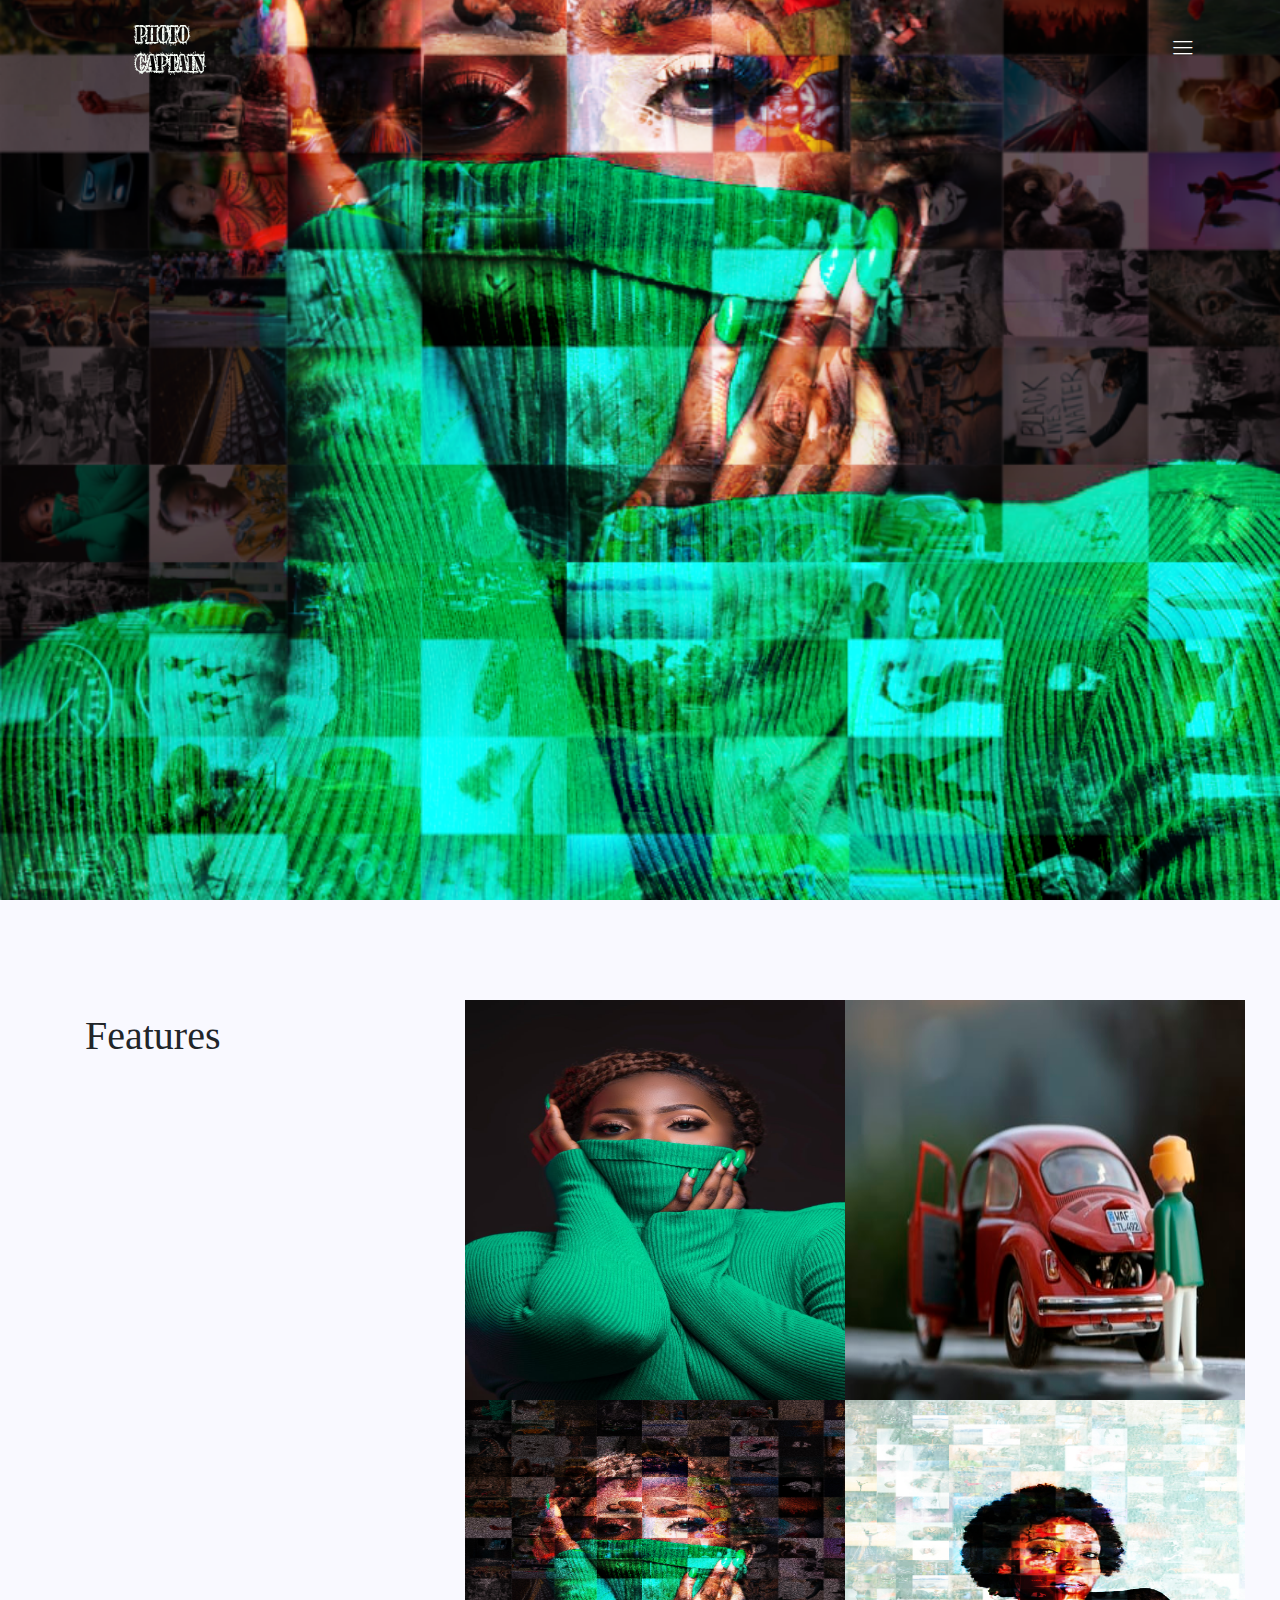
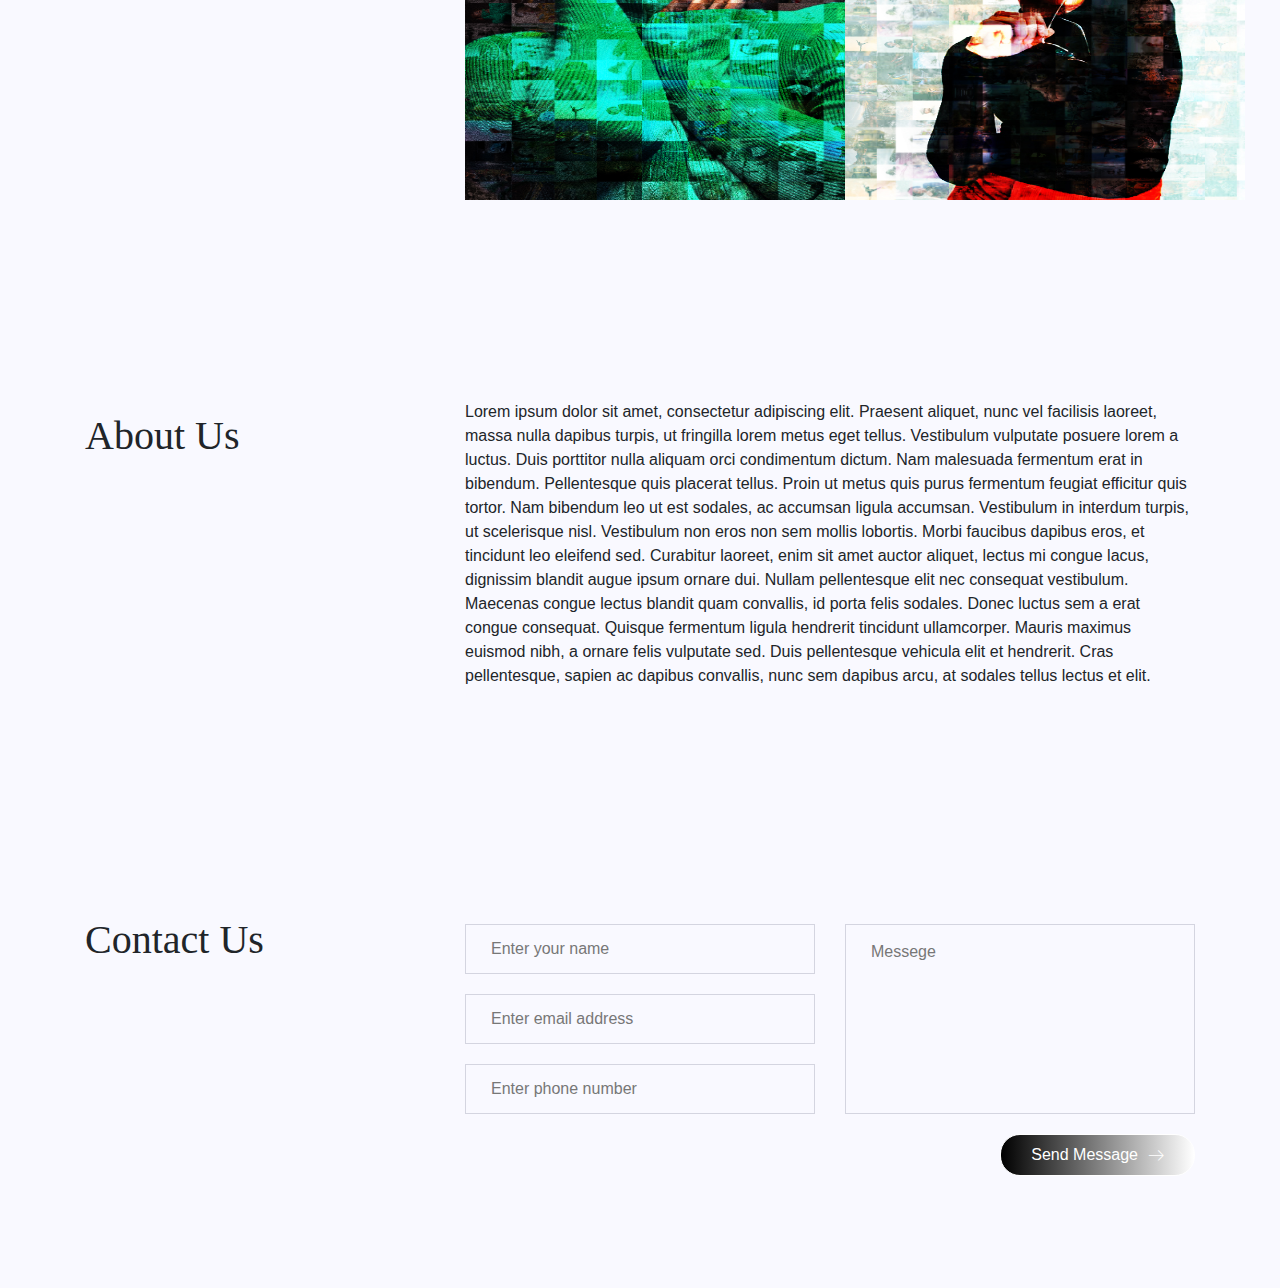
==== commit 9e882f20: "Update index HTML" ====
--- a/index.html
+++ b/index.html
@@ -38,7 +38,7 @@
 						<div class="header-top d-flex justify-content-between align-items-center">
 							<div class="logo">
 								<a href="#home">
-									<img src="images/pt7.png" style="color: red;">
+									<img src="images/PT7.png">
 								</a>
 							</div>
 							<div class="main menubar d-flex align-items-center">
